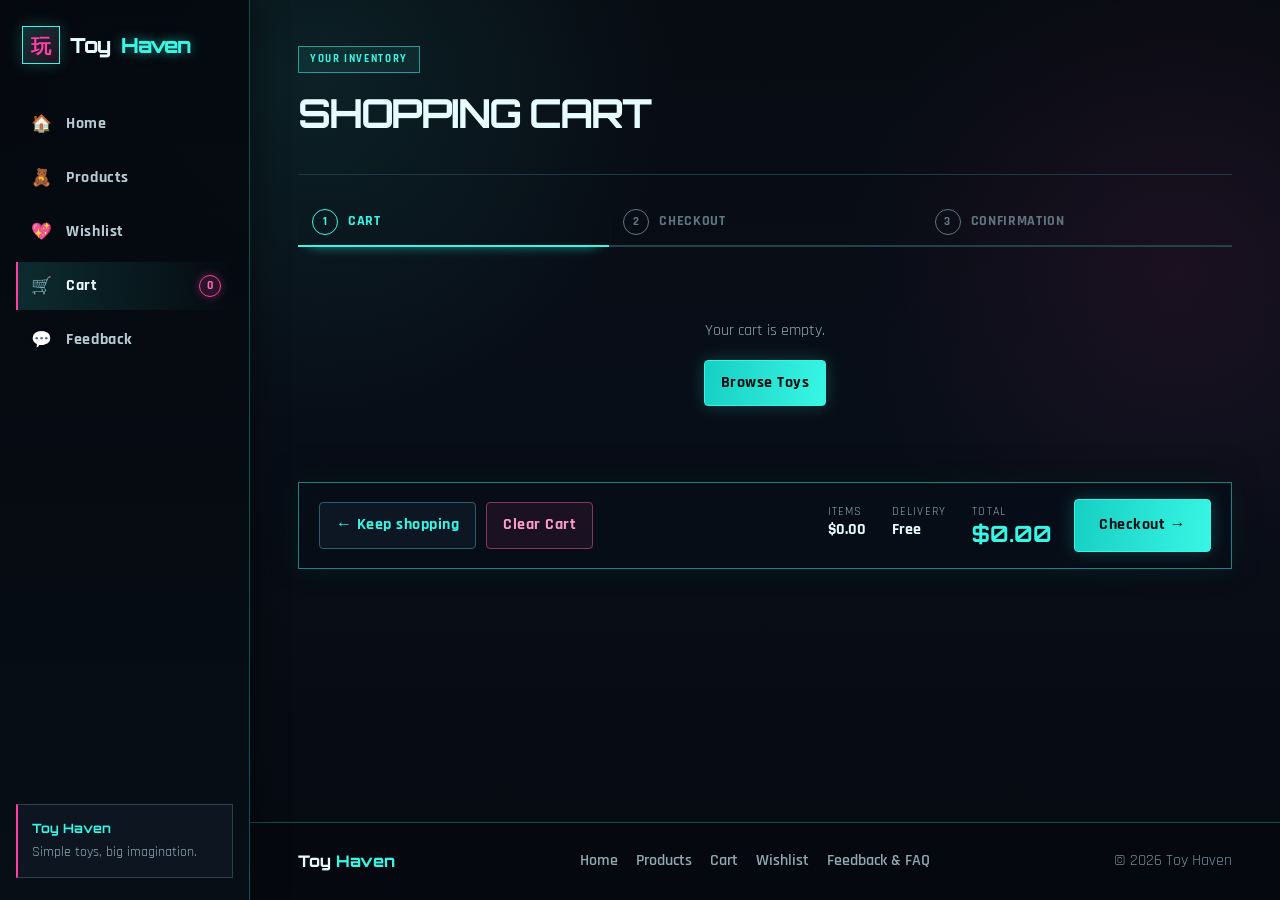
==== views/cart.html @ fea9fa6f "init" ====
<!DOCTYPE html>
<html lang="en">
<head>
    <meta charset="UTF-8">
    <meta name="viewport" content="width=device-width, initial-scale=1.0">
    <title>Toy Haven | Cart</title>
    <link rel="icon" href="../assets/icons/favicon.svg">
    <link rel="stylesheet" href="../assets/css/base.css">
    <link rel="stylesheet" href="../assets/css/steps.css">
    <link rel="stylesheet" href="../assets/css/cart.css">
</head>
<body>

<div class="wrapper">

    <aside class="left-menu">
        <div class="left-menu-top">
            <a class="shop-logo" href="../index.html">Toy<span>Haven</span></a>
            <button class="menu-btn" aria-label="Toggle menu">☰</button>
        </div>
        <nav class="nav-list">
            <a href="../index.html"><span class="nav-pic">🏠</span>Home</a>
            <a href="product.html"><span class="nav-pic">🧸</span>Products</a>
            <a href="wishlist.html"><span class="nav-pic">💖</span>Wishlist</a>
            <a href="cart.html"><span class="nav-pic">🛒</span>Cart <span class="cart-num">0</span></a>
            <a href="feedback.html"><span class="nav-pic">💬</span>Feedback</a>
        </nav>
        <div class="left-menu-note"><strong>Toy Haven</strong>Simple toys, big imagination.</div>
    </aside>


    <div class="right-side">
        <main>
            <div class="big-box">
                <section class="top-title">
                    <span class="little-title">Your Inventory</span>
                    <h1>Shopping Cart</h1>
                </section>
                <ol class="step-list">
                    <li class="is-on"><span>1</span>Cart</li>
                    <li class=""><span>2</span>Checkout</li>
                    <li><span>3</span>Confirmation</li>
                </ol>

            
                <div id="cart-stuff" class="cart-holder"></div>

              
                <div class="cart-bottom">
                    <div class="cart-bottom-btns">
                        <a class="btn other-btn" href="product.html">← Keep shopping</a>
                        <button class="btn red-btn" onclick="emptyTheCart()">Clear Cart</button>
                    </div>
                    <div class="cart-bottom-nums">
                        <div><span>Items</span><strong id="cart-subtotal">$0.00</strong></div>
                        <div><span>Delivery</span><strong>Free</strong></div>
                        <div class="cart-bottom-final"><span>Total</span><strong id="cart-final-total">$0.00</strong></div>
                    </div>
                    <button class="btn main-btn" onclick="goCheckout()">Checkout →</button>
                </div>
            </div>
        </main>


        <footer>
            <div class="big-box foot-row">
                <span class="foot-name">Toy <span>Haven</span></span>
                <div class="foot-links">
                    <a href="../index.html">Home</a><a href="product.html">Products</a>
                    <a href="cart.html">Cart</a><a href="wishlist.html">Wishlist</a>
                    <a href="feedback.html">Feedback &amp; FAQ</a>
                </div>
                <p>© 2026 Toy Haven</p>
            </div>
        </footer>
    </div>
</div>


<script src="../assets/js/main.js"></script>
<script src="../assets/js/cart.js"></script>
</body>
</html>
---- assets/css/base.css ----
@import url('https://fonts.googleapis.com/css2?family=Orbitron:wght@500;600;700;800&family=Rajdhani:wght@400;500;600;700&display=swap');

:root {
    --ink: #e8fbff;
    --muted: #91a8b5;
    --line: #203746;
    --cyan: #39f6e4;
    --pink: #ff3fa4;
    --pink-hot: #ff68bd;
    --white: #f4ffff;
    --sidebar: 250px;
    --card-bg: linear-gradient(145deg, rgba(16, 25, 39, 0.98), rgba(10, 17, 28, 0.98));
    --card-line: #29404d;
    --shadow: 0 0 28px rgba(57, 246, 228, 0.1);
    --glow: 0 0 18px rgba(57, 246, 228, 0.35);
}
* {
    box-sizing: border-box;
    margin: 0;
    padding: 0;
}
html {
    scroll-behavior: smooth;
    background: #070b12;
}
body {
    font-family: "Rajdhani", Arial, sans-serif;
    color: var(--ink);
    background: radial-gradient(circle at 25% 8%, rgba(57, 246, 228, 0.09), transparent 28%),
        radial-gradient(circle at 92% 30%, rgba(255, 63, 164, 0.08), transparent 25%),
        linear-gradient(180deg, #070b12 0%, #080e18 48%, #060a11 100%);
    line-height: 1.55;
    min-height: 100vh;
}
a {
    text-decoration: none;
    color: inherit;
}
button,
input,
textarea,
select {
    font: inherit;
}
button {
    color: inherit;
}
img {
    display: block;
    max-width: 100%;
}

.wrapper {
    display: grid;
    grid-template-columns: var(--sidebar) minmax(0, 1fr);
    min-height: 100vh;
}
.right-side {
    min-width: 0;
    display: flex;
    flex-direction: column;
}
.right-side main {
    flex: 1;
}
.big-box {
    width: 100%;
    max-width: 1120px;
    margin: 0 auto;
    padding: 0 clamp(18px, 4vw, 48px);
}

.left-menu {
    position: sticky;
    top: 0;
    height: 100vh;
    display: flex;
    flex-direction: column;
    padding: 26px 16px 22px;
    background: linear-gradient(180deg, rgba(5, 9, 15, 0.96), rgba(7, 14, 22, 0.96));
    border-right: 1px solid rgba(57, 246, 228, 0.3);
    box-shadow: 6px 0 30px rgba(0, 0, 0, 0.35);
    z-index: 30;
}
.left-menu-top {
    display: flex;
    align-items: center;
    justify-content: space-between;
    padding: 0 6px;
}
.shop-logo {
    display: inline-flex;
    align-items: center;
    gap: 10px;
    font-family: "Orbitron", sans-serif;
    font-size: 1.3rem;
    font-weight: 800;
    letter-spacing: -0.04em;
}
.shop-logo::before {
    /* content:"♪"; */
    content: "玩";
    display: grid;
    place-items: center;
    width: 36px;
    height: 36px;
    border: 1px solid var(--cyan);
    background: linear-gradient(135deg, rgba(57, 246, 228, 0.18), rgba(255, 63, 164, 0.14));
    color: var(--pink);
    box-shadow: 0 0 15px rgba(57, 246, 228, 0.22);
    font-size: 1.25rem;
}
.shop-logo span {
    color: var(--cyan);
    text-shadow: 0 0 12px rgba(57, 246, 228, 0.55);
}
.menu-btn {
    display: none;
    border: 1px solid var(--cyan);
    background: #0b1823;
    color: var(--cyan);
    width: 42px;
    height: 42px;
    font-size: 1.35rem;
    cursor: pointer;
}
.nav-list {
    display: flex;
    flex-direction: column;
    gap: 6px;
    margin-top: 36px;
    font-weight: 700;
    letter-spacing: 0.04em;
}
.nav-list a {
    display: flex;
    align-items: center;
    gap: 12px;
    padding: 11px 12px;
    border-left: 2px solid transparent;
    color: #b8cbd3;
    transition: 0.2s ease;
}
.nav-pic {
    width: 24px;
    text-align: center;
    font-size: 1.05rem;
}
.nav-list a:hover {
    color: var(--white);
    background: rgba(57, 246, 228, 0.06);
    border-left-color: rgba(57, 246, 228, 0.5);
}
.nav-list a.is-on {
    color: var(--white);
    border-left-color: var(--pink);
    background: linear-gradient(90deg, rgba(57, 246, 228, 0.14), transparent);
}
.cart-num {
    display: inline-grid;
    place-items: center;
    min-width: 22px;
    height: 22px;
    margin-left: auto;
    padding: 0 6px;
    border: 1px solid var(--pink);
    border-radius: 50%;
    background: rgba(255, 63, 164, 0.15);
    color: var(--pink-hot);
    font-size: 0.72rem;
    box-shadow: 0 0 9px rgba(255, 63, 164, 0.35);
}
.left-menu-note {
    margin-top: auto;
    padding: 14px;
    border: 1px solid #29404d;
    border-left: 2px solid var(--pink);
    background: rgba(16, 25, 39, 0.7);
    color: var(--muted);
    font-size: 0.85rem;
}
.left-menu-note strong {
    display: block;
    color: var(--cyan);
    font-family: "Orbitron", sans-serif;
    font-size: 0.8rem;
    margin-bottom: 3px;
}

.btn {
    display: inline-flex;
    align-items: center;
    justify-content: center;
    gap: 7px;
    border: 1px solid var(--cyan);
    border-radius: 4px;
    padding: 10px 16px;
    font-weight: 700;
    letter-spacing: 0.03em;
    cursor: pointer;
    transition: 0.18s ease;
    background: #0c1723;
}
.btn:hover {
    transform: translateY(-2px);
    box-shadow: var(--glow);
}
.main-btn {
    background: linear-gradient(100deg, #16cfc3, var(--cyan));
    color: #041014;
    box-shadow: 0 0 17px rgba(57, 246, 228, 0.22);
}
.main-btn:hover {
    background: linear-gradient(100deg, var(--cyan), #78fff1);
}
.other-btn {
    color: var(--cyan);
    border-color: #2a5e68;
}
.other-btn:hover {
    border-color: var(--cyan);
    background: rgba(57, 246, 228, 0.08);
}

.little-title {
    display: inline-block;
    color: var(--cyan);
    background: rgba(57, 246, 228, 0.07);
    border: 1px solid rgba(57, 246, 228, 0.55);
    padding: 4px 11px;
    font-weight: 700;
    text-transform: uppercase;
    letter-spacing: 0.15em;
    font-size: 0.68rem;
}
.big-part {
    padding: 54px 0 10px;
}
.part-title {
    display: flex;
    align-items: flex-end;
    justify-content: space-between;
    gap: 16px;
    margin-bottom: 24px;
}
.part-title h2,
.top-title h1 {
    font-family: "Orbitron", sans-serif;
    font-size: clamp(1.6rem, 3.6vw, 2.5rem);
    letter-spacing: -0.055em;
    text-transform: uppercase;
    margin-top: 9px;
}
.top-title {
    padding: 46px 0 22px;
    margin-bottom: 8px;
    border-bottom: 1px solid var(--line);
}
.top-title h1 {
    margin-bottom: 8px;
}
.top-title p {
    color: var(--muted);
    max-width: 620px;
}

/* form */
input,
textarea,
select {
    width: 100%;
    padding: 11px 12px;
    border: 1px solid #29404d;
    border-radius: 3px;
    background: #080f18;
    color: var(--white);
    outline: none;
    transition:
        border-color 0.15s,
        box-shadow 0.15s;
}
input::placeholder,
textarea::placeholder {
    color: #607681;
}
input:focus,
textarea:focus,
select:focus {
    border-color: var(--cyan);
    box-shadow:
        0 0 0 2px rgba(57, 246, 228, 0.09),
        0 0 15px rgba(57, 246, 228, 0.1);
}
textarea {
    resize: vertical;
}

footer {
    margin-top: 70px;
    padding: 26px 0;
    background: #05090f;
    border-top: 1px solid rgba(57, 246, 228, 0.3);
}
.foot-row {
    display: flex;
    align-items: center;
    justify-content: space-between;
    gap: 16px;
    flex-wrap: wrap;
}
.foot-name {
    font-family: "Orbitron", sans-serif;
    font-weight: 800;
}
.foot-name span {
    color: var(--cyan);
}
.foot-links {
    display: flex;
    gap: 18px;
    flex-wrap: wrap;
    color: #93a9b2;
    font-weight: 600;
}
.foot-links a:hover {
    color: var(--cyan);
}
footer p {
    color: #748b96;
}

/* errors */
#pop-msg {
    position: fixed;
    right: 20px;
    bottom: 20px;
    z-index: 100;
    background: #09131d;
    color: var(--cyan);
    padding: 12px 16px;
    border: 1px solid var(--cyan);
    border-left: 3px solid var(--pink);
    box-shadow: 0 0 25px rgba(57, 246, 228, 0.22);
    font-weight: 700;
}

@media(max-width:900px){
    .wrapper{grid-template-columns:1fr}
    .left-menu{
        height:auto;
        padding:12px 18px;
        border-right:0;
        border-bottom:1px solid rgba(57,246,228,.35);
    }
    .left-menu-top{padding:0}
    .menu-btn{display:block}
    .nav-list{
        display:none;
        position:absolute;
        top:100%;
        left:0;
        right:0;
        margin:0;
        padding:12px;
        background:#05090f;
        border-bottom:1px solid var(--cyan);
    }
    .nav-list.opened{display:flex}
    .left-menu-note{display:none}
}
@media(max-width:650px){
    .part-title{flex-direction:column;align-items:flex-start}
    .foot-row{flex-direction:column;align-items:flex-start}
}
---- assets/css/steps.css ----
.step-list {
    list-style: none;
    display: flex;
    margin: 24px 0 22px;
}
.step-list li {
    flex: 1;
    display: flex;
    align-items: center;
    gap: 10px;
    padding: 10px 14px;
    border-bottom: 2px solid #24404a;
    color: #607681;
    font-weight: 700;
    letter-spacing: 0.05em;
    text-transform: uppercase;
    font-size: 0.85rem;
}
.step-list li span {
    display: grid;
    place-items: center;
    width: 26px;
    height: 26px;
    border: 1px solid currentColor;
    border-radius: 50%;
    font-size: 0.75rem;
}
.step-list li.is-on {
    color: var(--cyan);
    border-bottom-color: var(--cyan);
    box-shadow: 0 8px 14px -12px var(--cyan);
}
.step-list li.finished {
    color: var(--pink-hot);
    border-bottom-color: rgba(255, 63, 164, 0.5);
}

.step-list li.is-on{color:var(--cyan);border-bottom-color:var(--cyan);box-shadow:0 8px 14px -12px var(--cyan)}
.step-list li.finished{color:var(--pink-hot);border-bottom-color:rgba(255,63,164,.5)}
@media(max-width:650px){
    .step-list li{padding:8px 4px;font-size:.7rem;gap:6px;flex-direction:column;text-align:center}
}
---- assets/css/cart.css ----
.red-btn {
    color: #ff9bca;
    border-color: #87375e;
    background: rgba(255, 63, 164, 0.08);
}
.qty-buttons {
    display: flex;
    align-items: center;
    gap: 7px;
}
.qty-buttons button {
    width: 29px;
    height: 29px;
    border: 1px solid var(--cyan);
    background: #09131d;
    color: var(--cyan);
    border-radius: 2px;
    cursor: pointer;
}
/* ===== Cart: full-width cards + sticky checkout bar ===== */
.cart-holder {
    display: flex;
    flex-direction: column;
    gap: 14px;
}
.cart-item-box {
    display: grid;
    grid-template-columns: 96px 1fr auto 110px 40px;
    gap: 18px;
    align-items: center;
    padding: 12px 16px 12px 12px;
    background: var(--card-bg);
    border: 1px solid var(--card-line);
    border-left: 3px solid var(--cyan);
    transition: 0.2s;
}
.cart-item-box:hover {
    border-color: rgba(57, 246, 228, 0.7);
    box-shadow: 0 0 22px rgba(57, 246, 228, 0.1);
}
.cart-item-box img {
    width: 96px;
    height: 80px;
    object-fit: cover;
    border: 1px solid #355260;
}
.cart-item-cat {
    color: var(--pink-hot);
    font-size: 0.68rem;
    font-weight: 800;
    letter-spacing: 0.12em;
    text-transform: uppercase;
}
.cart-item-box h3 {
    font-family: "Orbitron", sans-serif;
    font-size: 0.98rem;
    margin: 2px 0;
}
.cart-item-box p {
    color: var(--muted);
}
.cart-item-total {
    color: var(--cyan);
    font-size: 1.15rem;
    text-align: right;
}
.remove-btn {
    width: 34px;
    height: 34px;
    border: 1px solid #87375e;
    background: rgba(255, 63, 164, 0.08);
    color: #ff9bca;
    cursor: pointer;
    transition: 0.15s;
}
.remove-btn:hover {
    background: rgba(255, 63, 164, 0.25);
}
.empty-cart-box {
    text-align: center;
    padding: 50px 20px;
}
.empty-cart-box p {
    margin-bottom: 16px;
    color: var(--muted);
}
.cart-bottom {
    position: sticky;
    bottom: 16px;
    z-index: 10;
    display: flex;
    align-items: center;
    justify-content: space-between;
    gap: 22px;
    flex-wrap: wrap;
    margin-top: 26px;
    padding: 16px 20px;
    background: rgba(8, 14, 24, 0.96);
    backdrop-filter: blur(10px);
    border: 1px solid rgba(57, 246, 228, 0.5);
    box-shadow:
        0 -6px 30px rgba(0, 0, 0, 0.45),
        0 0 24px rgba(57, 246, 228, 0.1);
}
.cart-bottom-btns {
    display: flex;
    gap: 10px;
    flex-wrap: wrap;
}
.cart-bottom-nums {
    display: flex;
    gap: 26px;
    margin-left: auto;
}
.cart-bottom-nums div {
    display: flex;
    flex-direction: column;
    line-height: 1.2;
}
.cart-bottom-nums span {
    color: var(--muted);
    font-size: 0.75rem;
    letter-spacing: 0.1em;
    text-transform: uppercase;
}
.cart-bottom-final strong {
    color: var(--cyan);
    font-family: "Orbitron", sans-serif;
    font-size: 1.4rem;
}
.cart-bottom > .main-btn {
    padding: 13px 24px;
}

@media(max-width:650px){
    .cart-item-box{grid-template-columns:70px 1fr 34px;gap:12px}
    .cart-item-box img{width:70px;height:60px}
    .cart-item-box .qty-buttons{grid-column:2}
    .cart-item-total{grid-column:2;text-align:left}
    .cart-item-box .remove-btn{grid-row:1;grid-column:3}
    .cart-bottom{position:static}
    .cart-bottom-nums{margin-left:0;width:100%;justify-content:space-between}
    .cart-bottom>.main-btn{width:100%}
}
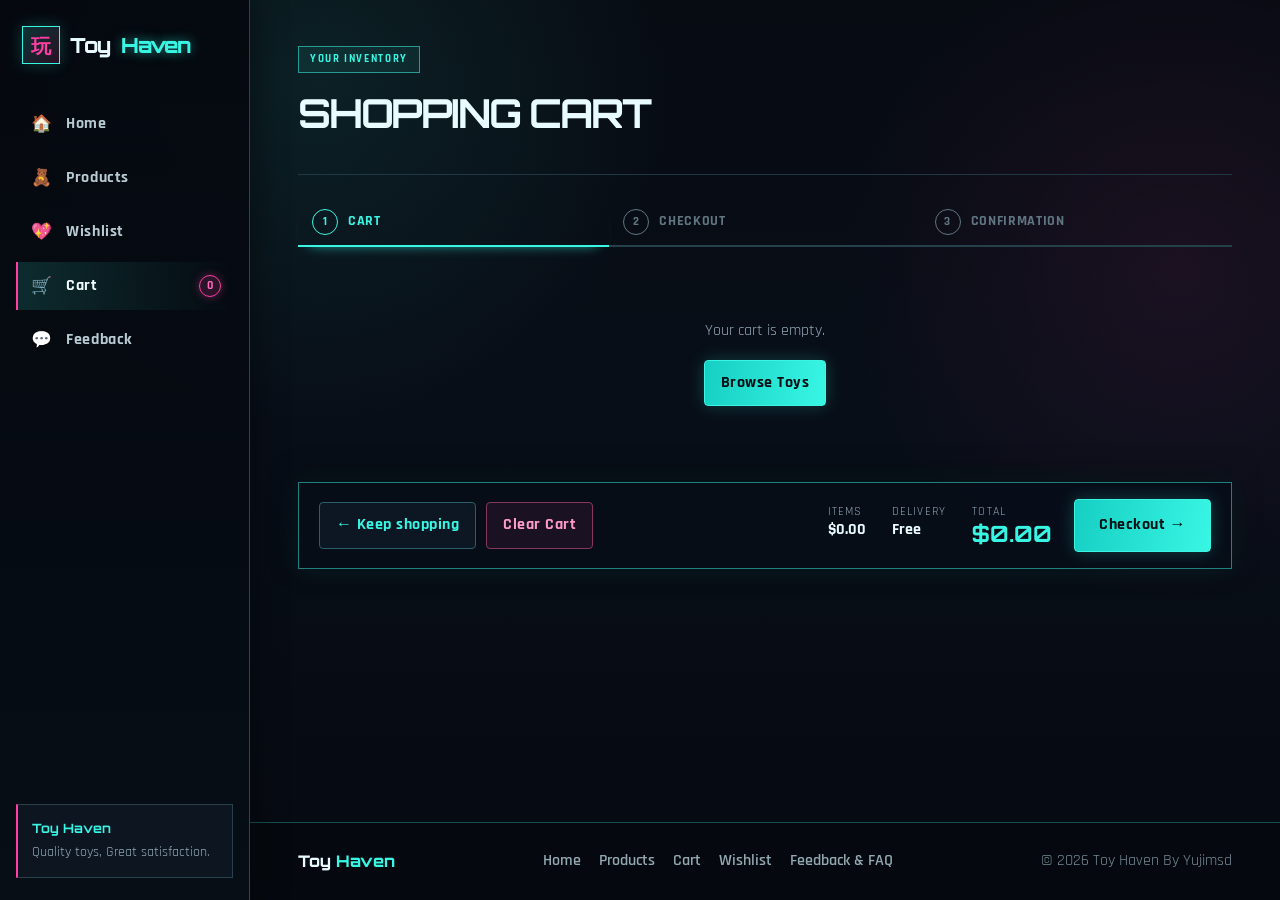
==== commit 837beebe: "fixing missed front-end styling" ====
--- a/views/cart.html
+++ b/views/cart.html
@@ -25,7 +25,7 @@
             <a href="cart.html"><span class="nav-pic">🛒</span>Cart <span class="cart-num">0</span></a>
             <a href="feedback.html"><span class="nav-pic">💬</span>Feedback</a>
         </nav>
-        <div class="left-menu-note"><strong>Toy Haven</strong>Simple toys, big imagination.</div>
+        <div class="left-menu-note"><strong>Toy Haven</strong>Quality toys, Great satisfaction.</div>
     </aside>
 
 
@@ -70,7 +70,7 @@
                     <a href="cart.html">Cart</a><a href="wishlist.html">Wishlist</a>
                     <a href="feedback.html">Feedback &amp; FAQ</a>
                 </div>
-                <p>© 2026 Toy Haven</p>
+                <p>© 2026 Toy Haven By Yujimsd</p>
             </div>
         </footer>
     </div>
